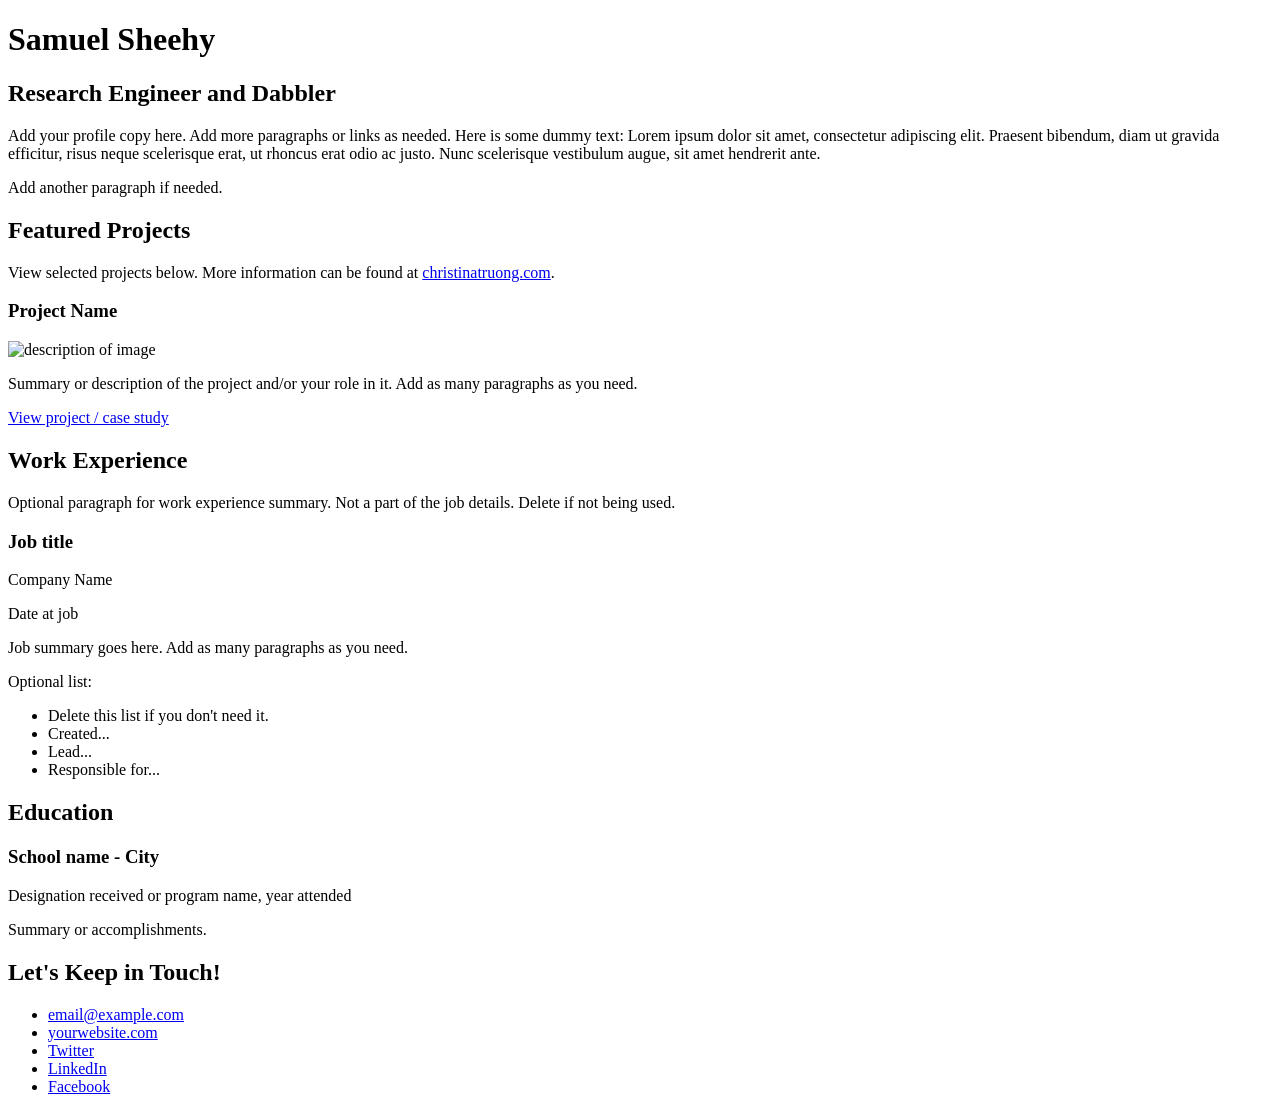
==== css-portfolio/index.html @ 7d167545 "Initial commit." ====
<!DOCTYPE html>
<html lang="en">
  <head>
    <meta charset="UTF-8">
    <meta name="viewport" content="width=device-width, initial-scale=1.0">
    <title>Add a relevant page title</title>
  </head>
  <body>
    <main>
      <!-- ***********************  ABOUT / PROFILE  *********************** -->
      <header>
        <h1>Samuel Sheehy</h1>
        <h2>Research Engineer and Dabbler</h2>

        <p>Add your profile copy here. Add more paragraphs or links as needed. Here is some dummy text: Lorem ipsum dolor sit amet, consectetur adipiscing elit. Praesent bibendum, diam ut gravida efficitur, risus neque scelerisque erat, ut rhoncus erat odio ac justo. Nunc scelerisque vestibulum augue, sit amet hendrerit ante.</p>
        <p>Add another paragraph if needed.</p>
      </header>

      <!-- ********************  PROJECTS / PORTFOLIO  ********************* -->
      <section>
        <h2>Featured Projects</h2>
        <p>View selected projects below. More information can be found at <a href="http://christinatruong.com">christinatruong.com</a>.</p>

        <!-- Copy the whole <section> block to add more projects. -->
        <section>
          <h3>Project Name</h3>
          <img src="project-thumbnail.png" alt="description of image">
          <p>Summary or description of the project and/or your role in it. Add as many paragraphs as you need.</p>
          <a href="#" target="_blank">View project / case study</a>
        </section>
        <!-- End of Project block. -->
      </section>

      <!-- ***********************  WORK EXPERIENCE  *********************** -->
      <section>
        <h2>Work Experience</h2>
        <p>Optional paragraph for work experience summary. Not a part of the job details. Delete if not being used.</p>

        <!-- Copy this whole <section> block to add more jobs. -->
        <section>
          <h3>Job title</h3>
          <p>Company Name</p>
          <p>Date at job</p>
          <p>Job summary goes here. Add as many paragraphs as you need.</p>
          <p>Optional list:</p>
          <ul>
            <li>Delete this list if you don't need it.</li>
            <li>Created...</li>
            <li>Lead...</li>
            <li>Responsible for...</li>
          </ul>
        </section>
        <!-- End of Job block. -->
      </section>

      <!-- ******************  EDUCATION & CERTIFICATIONS ****************** -->
      <section>
        <h2>Education</h2>

        <!-- Copy this whole <section> block to add more schools. -->
        <section>
          <h3>School name - City</h3>
          <p>Designation received or program name, year attended</p>
          <p>Summary or accomplishments.</p>
        </section>
        <!-- End of School block. -->
      </section>

      <!-- *****************  CONTACT INFO / SOCIAL MEDIA  ***************** -->
      <footer>
        <h2>Let's Keep in Touch!</h2>

        <!-- Social media and contact links. Add or remove any networks. -->
        <ul>
          <li><a href="mailto:email@example.com">email@example.com</a></li>
          <li><a href="http://yourwebsite.com" target="_blank">yourwebsite.com</a></li>
          <li><a href="#" target="_blank">Twitter</a></li>
          <li><a href="#" target="_blank">LinkedIn</a></li>
          <li><a href="#" target="_blank">Facebook</a></li>
        </ul>
      </footer>
    </main>
  </body>
</html>
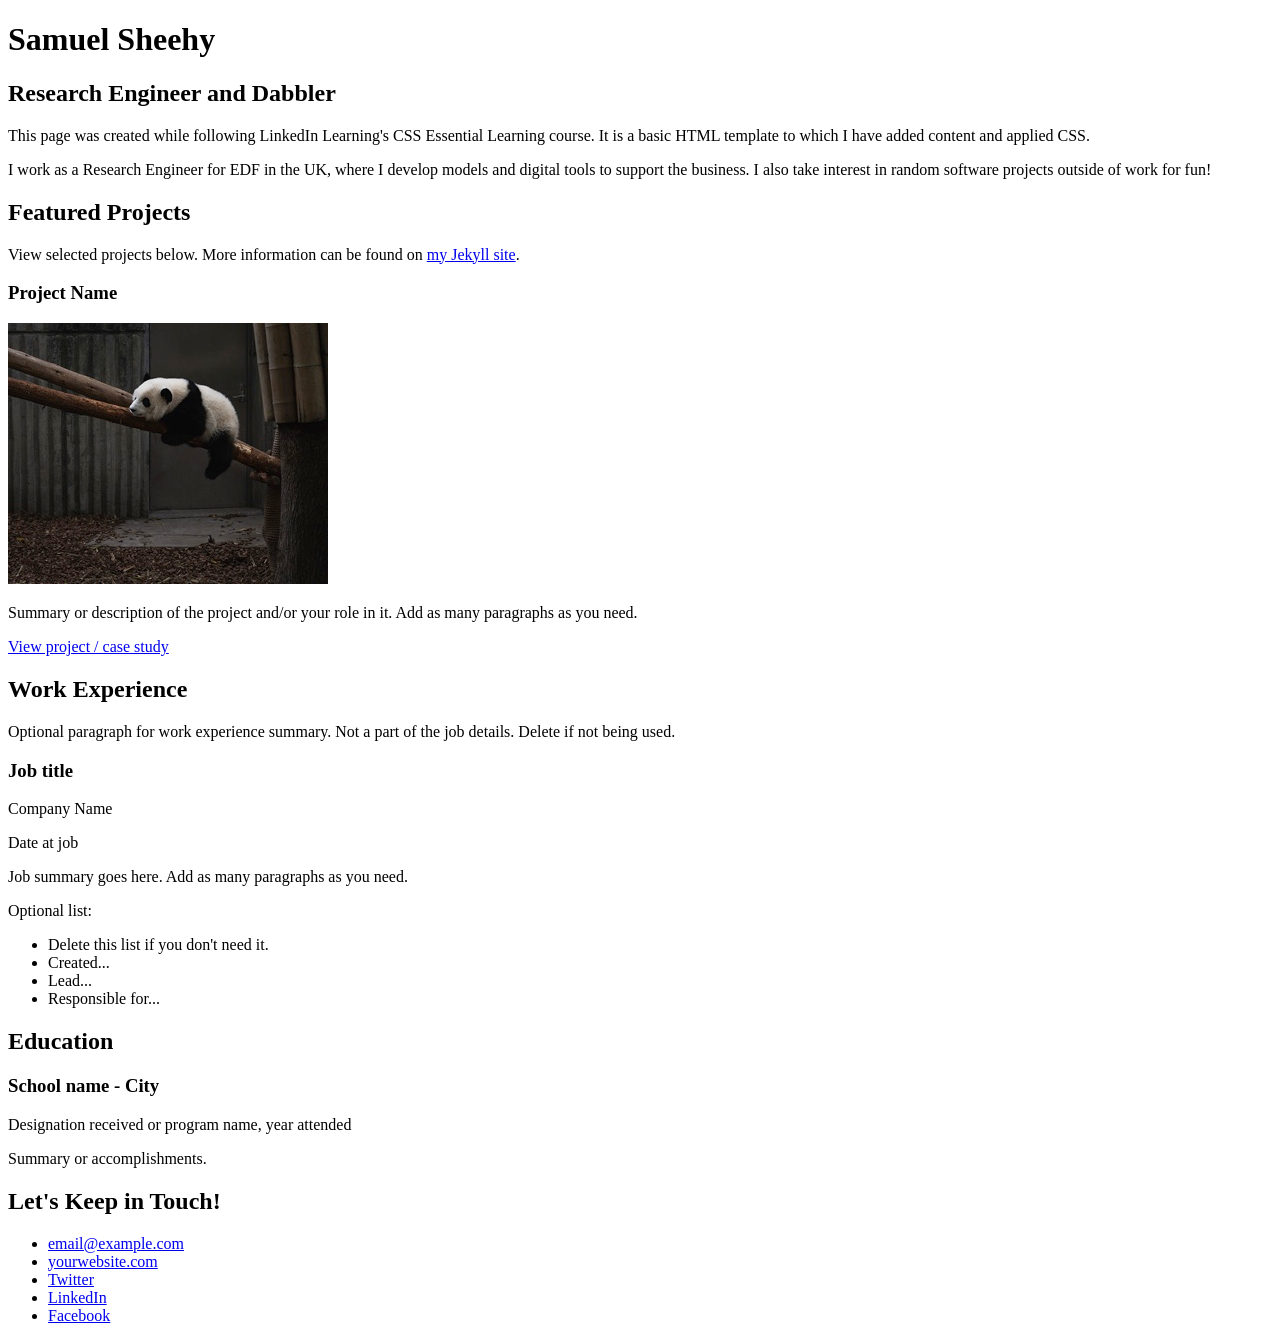
==== commit 17275ca7: "Add some copy and images to portfolio." ====
--- a/css-portfolio/index.html
+++ b/css-portfolio/index.html
@@ -3,7 +3,7 @@
   <head>
     <meta charset="UTF-8">
     <meta name="viewport" content="width=device-width, initial-scale=1.0">
-    <title>Add a relevant page title</title>
+    <title>Samuel Sheehy</title>
   </head>
   <body>
     <main>
@@ -12,19 +12,26 @@
         <h1>Samuel Sheehy</h1>
         <h2>Research Engineer and Dabbler</h2>
 
-        <p>Add your profile copy here. Add more paragraphs or links as needed. Here is some dummy text: Lorem ipsum dolor sit amet, consectetur adipiscing elit. Praesent bibendum, diam ut gravida efficitur, risus neque scelerisque erat, ut rhoncus erat odio ac justo. Nunc scelerisque vestibulum augue, sit amet hendrerit ante.</p>
-        <p>Add another paragraph if needed.</p>
+        <p>
+          This page was created while following LinkedIn Learning's CSS Essential Learning course.
+          It is a basic HTML template to which I have added content and applied CSS.
+        </p>
+        <p>
+          I work as a Research Engineer for EDF in the UK, where I develop models and digital
+          tools to support the business. I also take interest in random software projects outside
+          of work for fun!
+        </p>
       </header>
 
       <!-- ********************  PROJECTS / PORTFOLIO  ********************* -->
       <section>
         <h2>Featured Projects</h2>
-        <p>View selected projects below. More information can be found at <a href="http://christinatruong.com">christinatruong.com</a>.</p>
+        <p>View selected projects below. More information can be found on <a href="http://sheeshee.github.io">my Jekyll site</a>.</p>
 
         <!-- Copy the whole <section> block to add more projects. -->
         <section>
           <h3>Project Name</h3>
-          <img src="project-thumbnail.png" alt="description of image">
+          <img src="images/thumbnail-1.jpg" alt="a description of image">
           <p>Summary or description of the project and/or your role in it. Add as many paragraphs as you need.</p>
           <a href="#" target="_blank">View project / case study</a>
         </section>
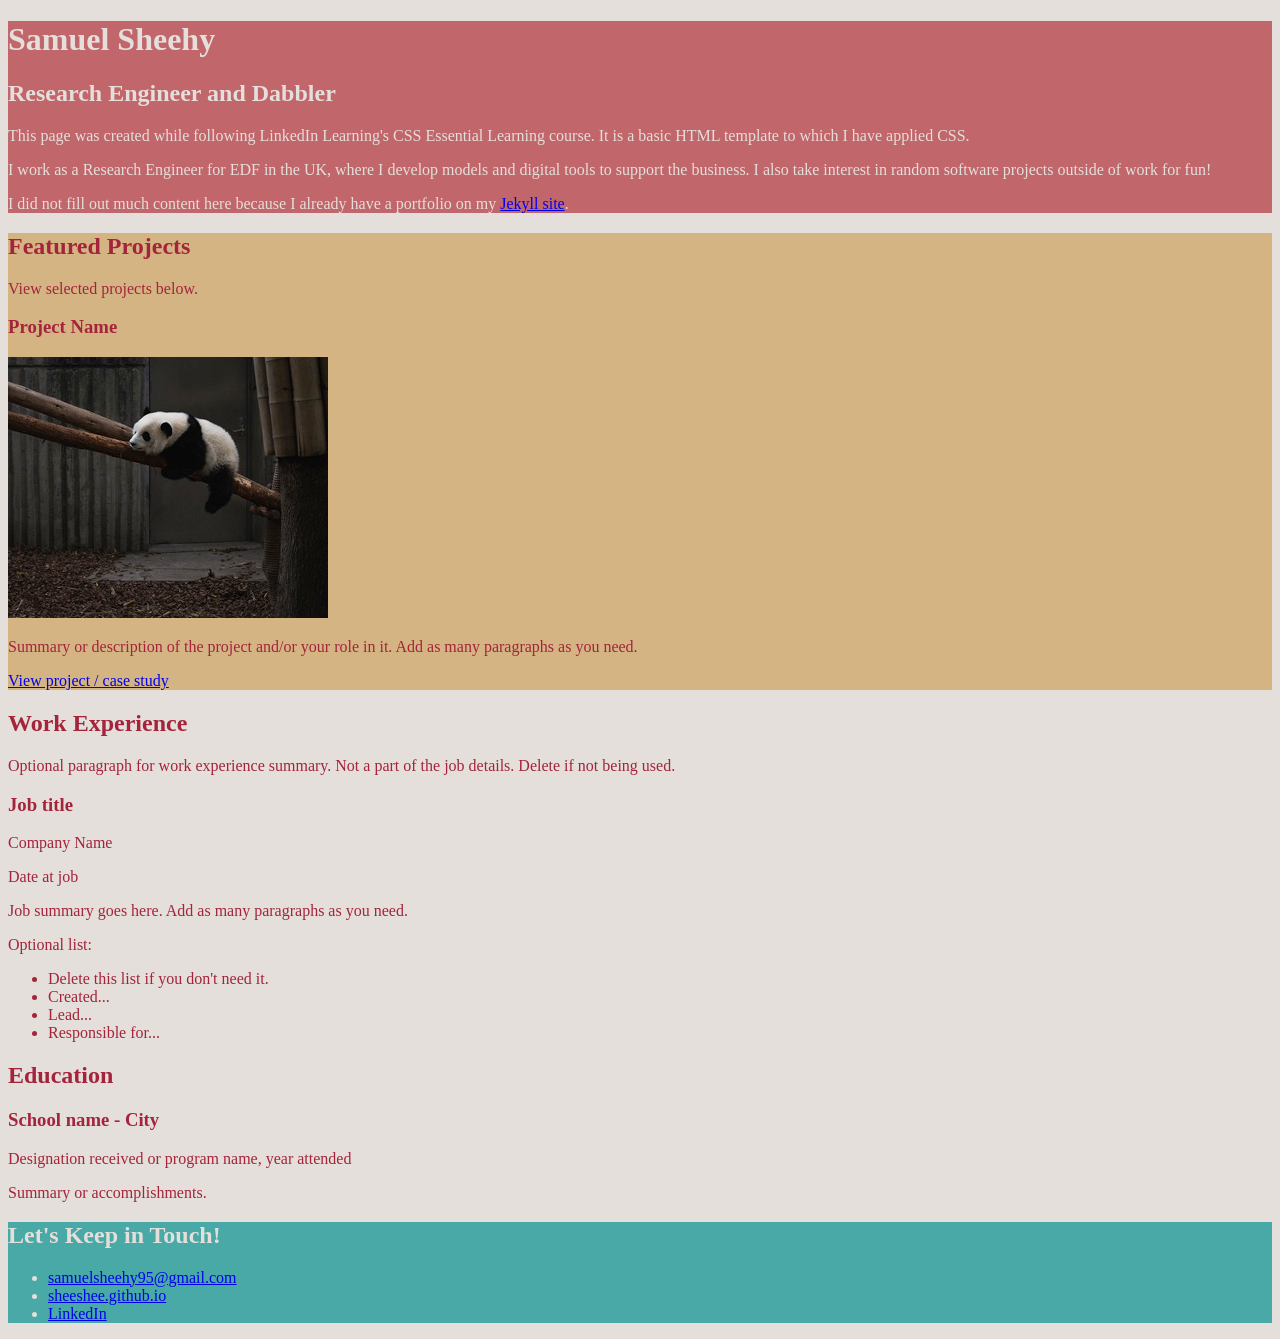
==== commit 69b77166: "Add colours through CSS." ====
--- a/css-portfolio/index.html
+++ b/css-portfolio/index.html
@@ -3,6 +3,7 @@
   <head>
     <meta charset="UTF-8">
     <meta name="viewport" content="width=device-width, initial-scale=1.0">
+    <link rel="stylesheet" href="css/styles.css">
     <title>Samuel Sheehy</title>
   </head>
   <body>
@@ -14,19 +15,23 @@
 
         <p>
           This page was created while following LinkedIn Learning's CSS Essential Learning course.
-          It is a basic HTML template to which I have added content and applied CSS.
+          It is a basic HTML template to which I have applied CSS.
         </p>
         <p>
           I work as a Research Engineer for EDF in the UK, where I develop models and digital
           tools to support the business. I also take interest in random software projects outside
           of work for fun!
         </p>
+        <p>
+          I did not fill out much content here because I already have a portfolio 
+          on my <a href="https://sheeshee.github.io">Jekyll site</a>.
+        </p>
       </header>
 
       <!-- ********************  PROJECTS / PORTFOLIO  ********************* -->
-      <section>
+      <section class="projects">
         <h2>Featured Projects</h2>
-        <p>View selected projects below. More information can be found on <a href="http://sheeshee.github.io">my Jekyll site</a>.</p>
+        <p>View selected projects below.</p>
 
         <!-- Copy the whole <section> block to add more projects. -->
         <section>
@@ -79,11 +84,9 @@
 
         <!-- Social media and contact links. Add or remove any networks. -->
         <ul>
-          <li><a href="mailto:email@example.com">email@example.com</a></li>
-          <li><a href="http://yourwebsite.com" target="_blank">yourwebsite.com</a></li>
-          <li><a href="#" target="_blank">Twitter</a></li>
-          <li><a href="#" target="_blank">LinkedIn</a></li>
-          <li><a href="#" target="_blank">Facebook</a></li>
+          <li><a href="mailto:email@example.com">samuelsheehy95@gmail.com</a></li>
+          <li><a href="http://sheeshee.github.io" target="_blank">sheeshee.github.io</a></li>
+          <li><a href="http://linkedin.com/in/samuel-sheehy" target="_blank">LinkedIn</a></li>
         </ul>
       </footer>
     </main>
--- a/css-portfolio/css/styles.css
+++ b/css-portfolio/css/styles.css
@@ -0,0 +1,48 @@
+/* COLOUR PALETTE
+------------------------------------
+generated at https://coolers.co
+
+#A4243B - Vivid burgundy
+#48A9A6 - Verdigris (turquoise-ish)
+#E4DFDA - Timberwolf (beige)
+#D4B483 - Burlywood (mustard yellow)
+#C1666B - Fuzzy Wuzzy (mute orange)
+------------------------------------*/
+
+/* General
+------------------------------------*/
+body {
+    background: #E4DFDA;
+    color: #A4243B;
+}
+
+/* Opening
+-----------------------------------*/
+header {
+    background: #C1666B;
+    color: #E4DFDA;
+
+}
+
+/* Projects
+-----------------------------------*/
+.projects {
+    background: #D4B483;
+}
+
+/* Work Experience
+-----------------------------------*/
+
+
+/* Education
+-----------------------------------*/
+
+
+/* Footer
+-----------------------------------*/
+
+footer {
+    background: #48A9A6;
+    color: #E4DFDA;
+}
+
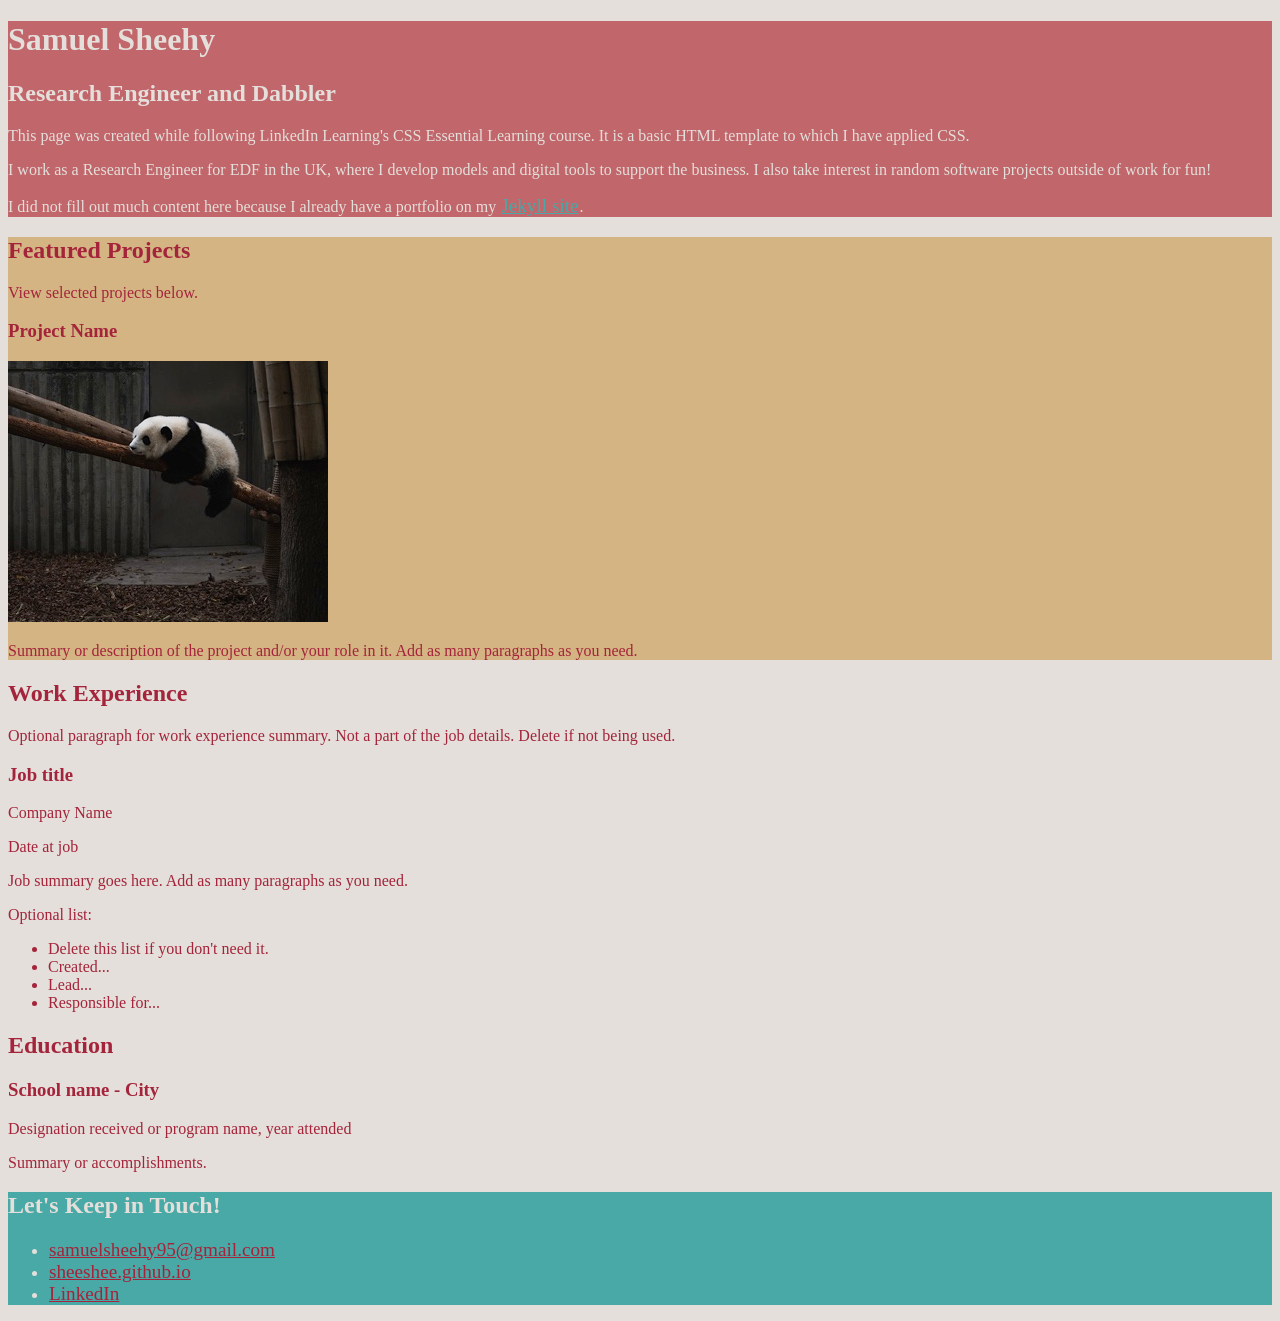
==== commit e7558159: "Stylise links." ====
--- a/css-portfolio/index.html
+++ b/css-portfolio/index.html
@@ -24,7 +24,7 @@
         </p>
         <p>
           I did not fill out much content here because I already have a portfolio 
-          on my <a href="https://sheeshee.github.io">Jekyll site</a>.
+          on my <a class="mylink" href="https://sheeshee.github.io">Jekyll site</a>.
         </p>
       </header>
 
@@ -38,7 +38,7 @@
           <h3>Project Name</h3>
           <img src="images/thumbnail-1.jpg" alt="a description of image">
           <p>Summary or description of the project and/or your role in it. Add as many paragraphs as you need.</p>
-          <a href="#" target="_blank">View project / case study</a>
+          <!-- <a href="#" target="_blank">View project / case study</a> -->
         </section>
         <!-- End of Project block. -->
       </section>
@@ -84,9 +84,9 @@
 
         <!-- Social media and contact links. Add or remove any networks. -->
         <ul>
-          <li><a href="mailto:email@example.com">samuelsheehy95@gmail.com</a></li>
-          <li><a href="http://sheeshee.github.io" target="_blank">sheeshee.github.io</a></li>
-          <li><a href="http://linkedin.com/in/samuel-sheehy" target="_blank">LinkedIn</a></li>
+          <li><a class="mylink" href="mailto:email@example.com">samuelsheehy95@gmail.com</a></li>
+          <li><a class="mylink" href="http://sheeshee.github.io" target="_blank">sheeshee.github.io</a></li>
+          <li><a class="mylink" href="http://linkedin.com/in/samuel-sheehy" target="_blank">LinkedIn</a></li>
         </ul>
       </footer>
     </main>
--- a/css-portfolio/css/styles.css
+++ b/css-portfolio/css/styles.css
@@ -6,7 +6,7 @@
 #48A9A6 - Verdigris (turquoise-ish)
 #E4DFDA - Timberwolf (beige)
 #D4B483 - Burlywood (mustard yellow)
-#C1666B - Fuzzy Wuzzy (mute orange)
+#C1666B - Fuzzy Wuzzy (salmon but not)
 ------------------------------------*/
 
 /* General
@@ -16,12 +16,25 @@
     color: #A4243B;
 }
 
+.mylink {
+    border-radius: 3px; 
+    border: 1px solid transparent;
+}
+
+.mylink:hover {
+    border-color: black;
+}
+
 /* Opening
 -----------------------------------*/
 header {
     background: #C1666B;
     color: #E4DFDA;
+}
 
+header a {
+   color: #48A9A6;
+   font-size: larger;
 }
 
 /* Projects
@@ -46,3 +59,7 @@
     color: #E4DFDA;
 }
 
+footer a {
+    color: #A4243B;
+    font-size: larger;
+}
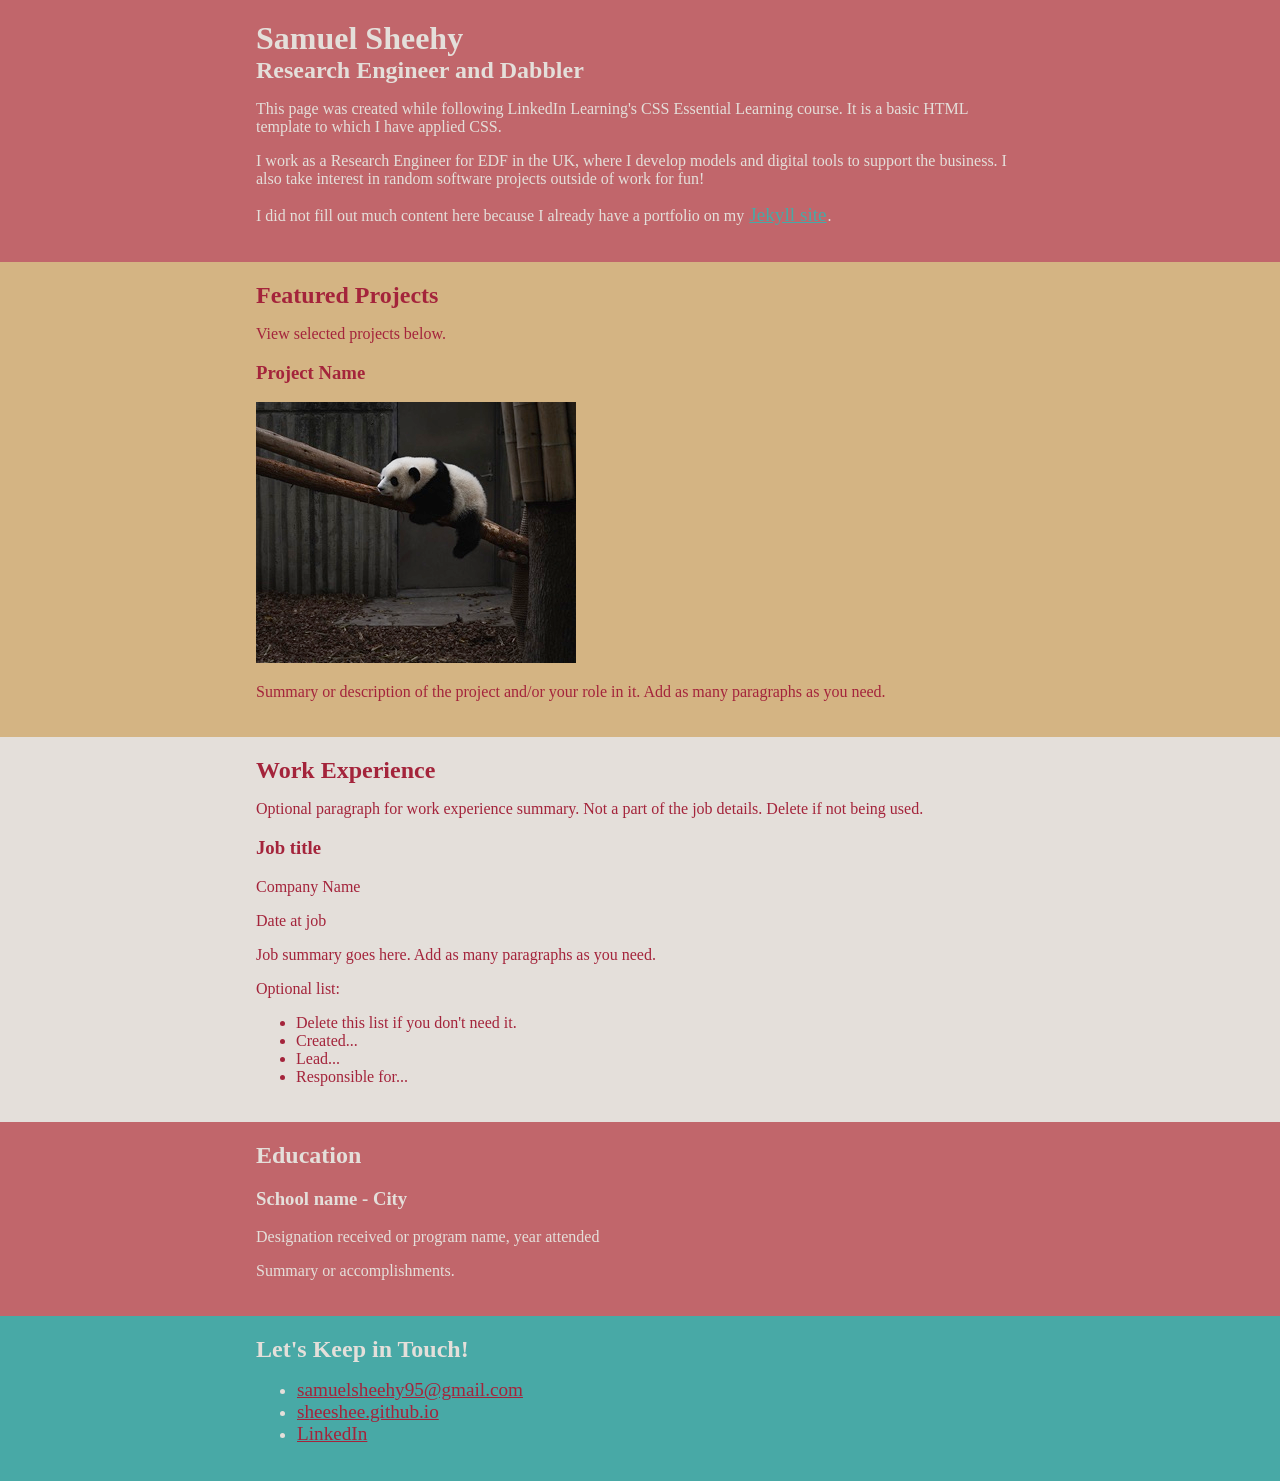
==== commit cd7feed7: "Make sections fit on page better." ====
--- a/css-portfolio/index.html
+++ b/css-portfolio/index.html
@@ -10,27 +10,30 @@
     <main>
       <!-- ***********************  ABOUT / PROFILE  *********************** -->
       <header>
-        <h1>Samuel Sheehy</h1>
-        <h2>Research Engineer and Dabbler</h2>
+        <div class="section-content">
+          <h1>Samuel Sheehy</h1>
+          <h2>Research Engineer and Dabbler</h2>
 
-        <p>
-          This page was created while following LinkedIn Learning's CSS Essential Learning course.
-          It is a basic HTML template to which I have applied CSS.
-        </p>
-        <p>
-          I work as a Research Engineer for EDF in the UK, where I develop models and digital
-          tools to support the business. I also take interest in random software projects outside
-          of work for fun!
-        </p>
-        <p>
-          I did not fill out much content here because I already have a portfolio 
-          on my <a class="mylink" href="https://sheeshee.github.io">Jekyll site</a>.
-        </p>
+          <p>
+            This page was created while following LinkedIn Learning's CSS Essential Learning course.
+            It is a basic HTML template to which I have applied CSS.
+          </p>
+          <p>
+            I work as a Research Engineer for EDF in the UK, where I develop models and digital
+            tools to support the business. I also take interest in random software projects outside
+            of work for fun!
+          </p>
+          <p>
+            I did not fill out much content here because I already have a portfolio 
+            on my <a class="mylink" href="https://sheeshee.github.io">Jekyll site</a>.
+          </p>
+        </div>
       </header>
 
       <!-- ********************  PROJECTS / PORTFOLIO  ********************* -->
       <section class="projects">
-        <h2>Featured Projects</h2>
+        <div class="section-content">
+          <h2>Featured Projects</h2>
         <p>View selected projects below.</p>
 
         <!-- Copy the whole <section> block to add more projects. -->
@@ -41,32 +44,36 @@
           <!-- <a href="#" target="_blank">View project / case study</a> -->
         </section>
         <!-- End of Project block. -->
+        </div>
       </section>
 
       <!-- ***********************  WORK EXPERIENCE  *********************** -->
       <section>
-        <h2>Work Experience</h2>
-        <p>Optional paragraph for work experience summary. Not a part of the job details. Delete if not being used.</p>
+        <div class="section-content">
+          <h2>Work Experience</h2>
+          <p>Optional paragraph for work experience summary. Not a part of the job details. Delete if not being used.</p>
 
-        <!-- Copy this whole <section> block to add more jobs. -->
-        <section>
-          <h3>Job title</h3>
-          <p>Company Name</p>
-          <p>Date at job</p>
-          <p>Job summary goes here. Add as many paragraphs as you need.</p>
-          <p>Optional list:</p>
-          <ul>
-            <li>Delete this list if you don't need it.</li>
-            <li>Created...</li>
-            <li>Lead...</li>
-            <li>Responsible for...</li>
-          </ul>
-        </section>
-        <!-- End of Job block. -->
+          <!-- Copy this whole <section> block to add more jobs. -->
+          <section>
+            <h3>Job title</h3>
+            <p>Company Name</p>
+            <p>Date at job</p>
+            <p>Job summary goes here. Add as many paragraphs as you need.</p>
+            <p>Optional list:</p>
+            <ul>
+              <li>Delete this list if you don't need it.</li>
+              <li>Created...</li>
+              <li>Lead...</li>
+              <li>Responsible for...</li>
+            </ul>
+          </section>
+          <!-- End of Job block. -->
+        </div>
       </section>
 
       <!-- ******************  EDUCATION & CERTIFICATIONS ****************** -->
-      <section>
+      <section class="education">
+        <div class="section-content">
         <h2>Education</h2>
 
         <!-- Copy this whole <section> block to add more schools. -->
@@ -76,18 +83,21 @@
           <p>Summary or accomplishments.</p>
         </section>
         <!-- End of School block. -->
+        </div>
       </section>
 
       <!-- *****************  CONTACT INFO / SOCIAL MEDIA  ***************** -->
       <footer>
-        <h2>Let's Keep in Touch!</h2>
+        <div class="section-content">
+          <h2>Let's Keep in Touch!</h2>
 
-        <!-- Social media and contact links. Add or remove any networks. -->
-        <ul>
-          <li><a class="mylink" href="mailto:email@example.com">samuelsheehy95@gmail.com</a></li>
-          <li><a class="mylink" href="http://sheeshee.github.io" target="_blank">sheeshee.github.io</a></li>
-          <li><a class="mylink" href="http://linkedin.com/in/samuel-sheehy" target="_blank">LinkedIn</a></li>
-        </ul>
+          <!-- Social media and contact links. Add or remove any networks. -->
+          <ul>
+            <li><a class="mylink" href="mailto:email@example.com">samuelsheehy95@gmail.com</a></li>
+            <li><a class="mylink" href="http://sheeshee.github.io" target="_blank">sheeshee.github.io</a></li>
+            <li><a class="mylink" href="http://linkedin.com/in/samuel-sheehy" target="_blank">LinkedIn</a></li>
+          </ul>
+        </div>
       </footer>
     </main>
   </body>
--- a/css-portfolio/css/styles.css
+++ b/css-portfolio/css/styles.css
@@ -14,6 +14,11 @@
 body {
     background: #E4DFDA;
     color: #A4243B;
+    margin: 0;
+}
+
+h1, h2 {
+    margin: 0
 }
 
 .mylink {
@@ -24,6 +29,13 @@
 .mylink:hover {
     border-color: black;
 }
+
+.section-content {
+    margin: 0 auto;
+    padding: 20px 20%;
+}
+
+
 
 /* Opening
 -----------------------------------*/
@@ -49,7 +61,10 @@
 
 /* Education
 -----------------------------------*/
-
+.education {
+    background: #C1666B;
+    color: #E4DFDA;
+}
 
 /* Footer
 -----------------------------------*/
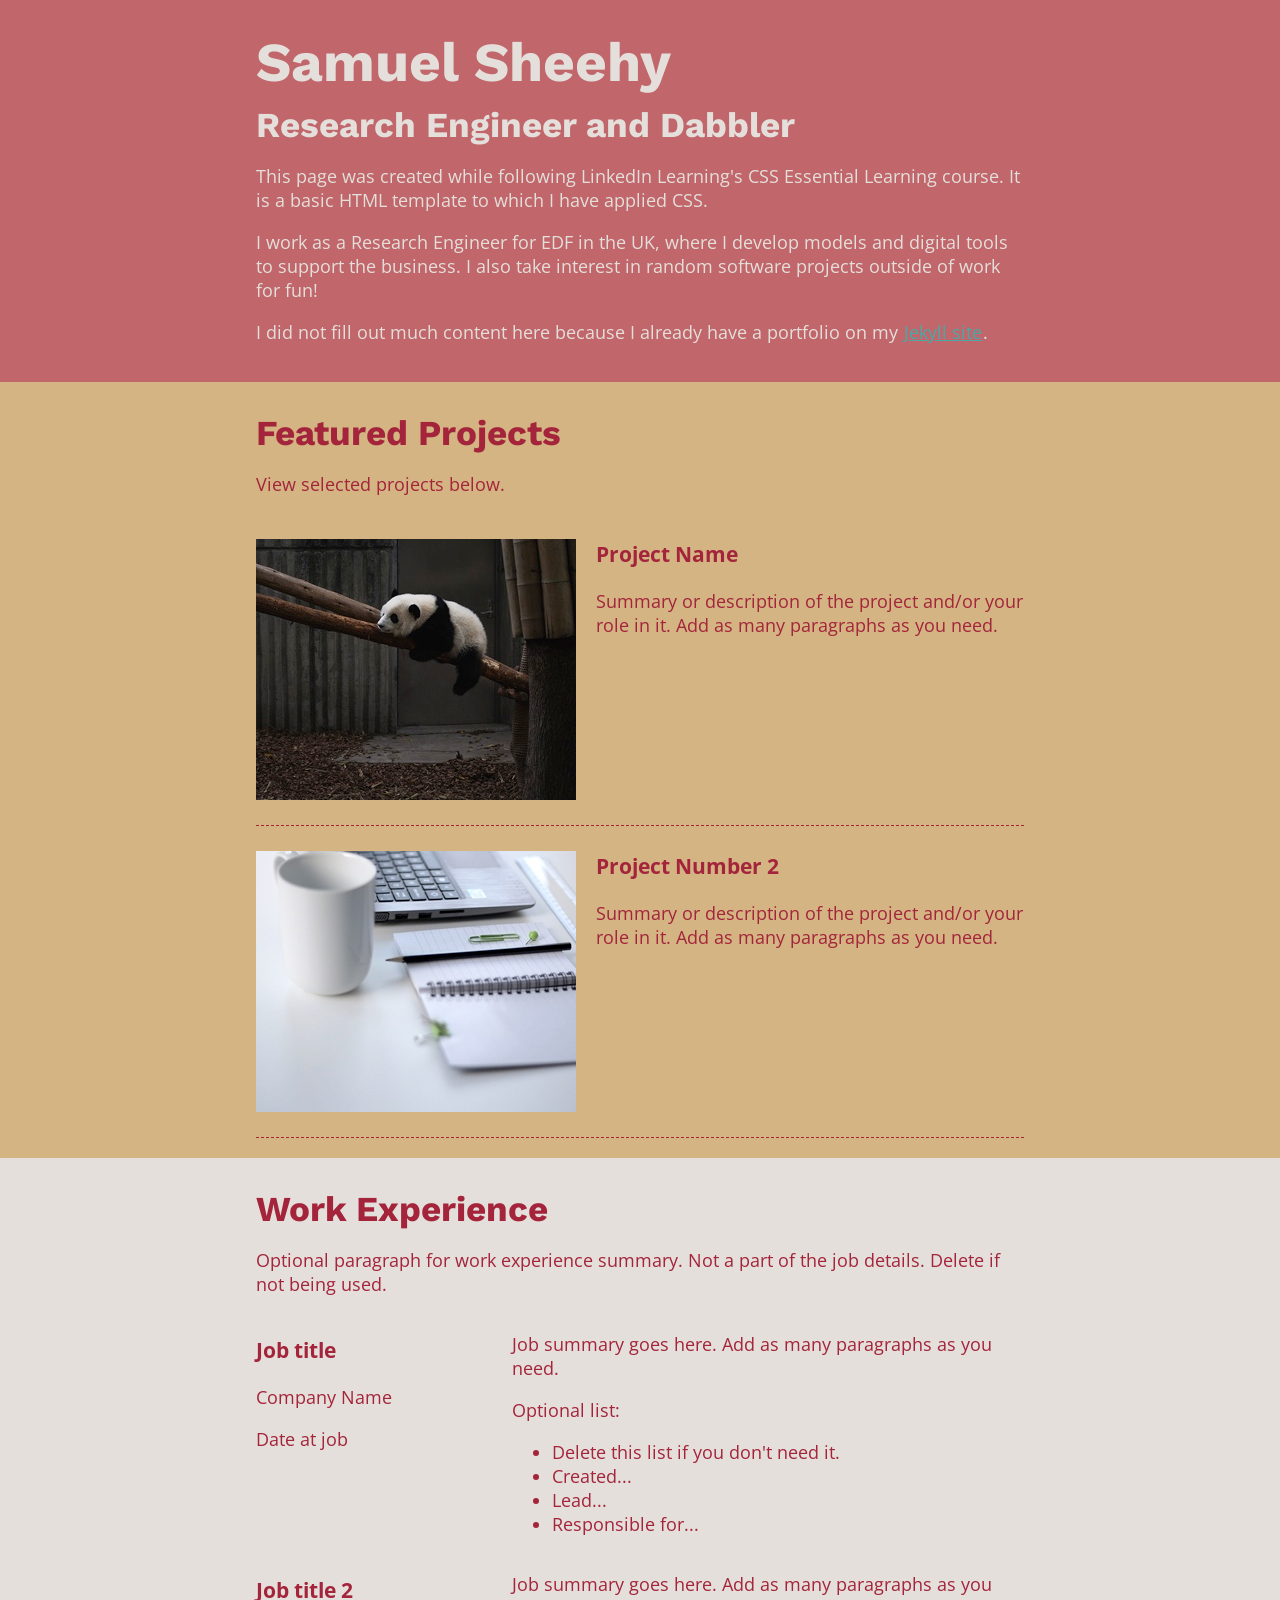
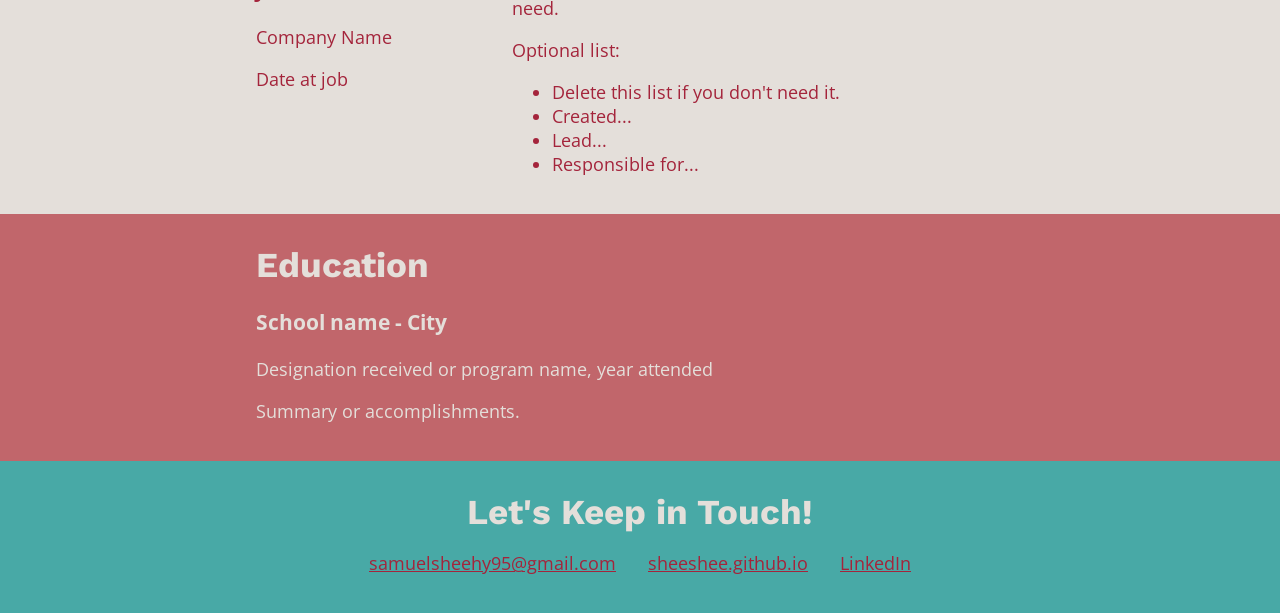
==== commit faf6ad87: "Implement CSS grid for job section." ====
--- a/css-portfolio/index.html
+++ b/css-portfolio/index.html
@@ -3,6 +3,8 @@
   <head>
     <meta charset="UTF-8">
     <meta name="viewport" content="width=device-width, initial-scale=1.0">
+    <link rel="preconnect" href="https://fonts.gstatic.com">
+    <link href="https://fonts.googleapis.com/css2?family=Open+Sans&family=Work+Sans:wght@500&display=swap" rel="stylesheet">
     <link rel="stylesheet" href="css/styles.css">
     <title>Samuel Sheehy</title>
   </head>
@@ -37,9 +39,16 @@
         <p>View selected projects below.</p>
 
         <!-- Copy the whole <section> block to add more projects. -->
-        <section>
+        <section class="project-item">
+          <img src="images/thumbnail-1.jpg" alt="a description of image">
           <h3>Project Name</h3>
-          <img src="images/thumbnail-1.jpg" alt="a description of image">
+          <p>Summary or description of the project and/or your role in it. Add as many paragraphs as you need.</p>
+          <!-- <a href="#" target="_blank">View project / case study</a> -->
+        </section>
+
+        <section class="project-item">
+          <img src="images/thumbnail-2.jpg" alt="a description of image">
+          <h3>Project Number 2</h3>
           <p>Summary or description of the project and/or your role in it. Add as many paragraphs as you need.</p>
           <!-- <a href="#" target="_blank">View project / case study</a> -->
         </section>
@@ -54,18 +63,40 @@
           <p>Optional paragraph for work experience summary. Not a part of the job details. Delete if not being used.</p>
 
           <!-- Copy this whole <section> block to add more jobs. -->
-          <section>
-            <h3>Job title</h3>
-            <p>Company Name</p>
-            <p>Date at job</p>
-            <p>Job summary goes here. Add as many paragraphs as you need.</p>
-            <p>Optional list:</p>
-            <ul>
-              <li>Delete this list if you don't need it.</li>
-              <li>Created...</li>
-              <li>Lead...</li>
-              <li>Responsible for...</li>
-            </ul>
+          <section class="job-item">
+            <div>
+              <h3>Job title</h3>
+              <p>Company Name</p>
+              <p>Date at job</p>
+            </div>
+            <div>
+              <p>Job summary goes here. Add as many paragraphs as you need.</p>
+              <p>Optional list:</p>
+              <ul>
+                <li>Delete this list if you don't need it.</li>
+                <li>Created...</li>
+                <li>Lead...</li>
+                <li>Responsible for...</li>
+              </ul>
+            </div>
+          </section>
+
+          <section class="job-item">
+            <div>
+              <h3>Job title 2</h3>
+              <p>Company Name</p>
+              <p>Date at job</p>
+            </div>
+            <div>
+              <p>Job summary goes here. Add as many paragraphs as you need.</p>
+              <p>Optional list:</p>
+              <ul>
+                <li>Delete this list if you don't need it.</li>
+                <li>Created...</li>
+                <li>Lead...</li>
+                <li>Responsible for...</li>
+              </ul>
+            </div>
           </section>
           <!-- End of Job block. -->
         </div>
@@ -92,7 +123,7 @@
           <h2>Let's Keep in Touch!</h2>
 
           <!-- Social media and contact links. Add or remove any networks. -->
-          <ul>
+          <ul class="contact-list">
             <li><a class="mylink" href="mailto:email@example.com">samuelsheehy95@gmail.com</a></li>
             <li><a class="mylink" href="http://sheeshee.github.io" target="_blank">sheeshee.github.io</a></li>
             <li><a class="mylink" href="http://linkedin.com/in/samuel-sheehy" target="_blank">LinkedIn</a></li>
--- a/css-portfolio/css/styles.css
+++ b/css-portfolio/css/styles.css
@@ -11,19 +11,42 @@
 
 /* General
 ------------------------------------*/
+html {
+    box-sizing: border-box;
+}
+
+*, *:before, *:after {
+    box-sizing: inherit;
+}
+
 body {
     background: #E4DFDA;
     color: #A4243B;
     margin: 0;
+    padding: 0;
+    font-family: 'Open Sans', sans-serif;
+    font-size: 18px;
+}
+
+h1 {
+    font-size: 55px;
+}
+
+h2 {
+    font-size: 35px;
 }
 
 h1, h2 {
-    margin: 0
+    margin: 10px 0 10px;
+    font-family: 'Work Sans', sans-serif;
+
 }
 
 .mylink {
     border-radius: 3px; 
     border: 1px solid transparent;
+    white-space: nowrap;
+
 }
 
 .mylink:hover {
@@ -46,7 +69,6 @@
 
 header a {
    color: #48A9A6;
-   font-size: larger;
 }
 
 /* Projects
@@ -55,9 +77,28 @@
     background: #D4B483;
 }
 
+.project-item {
+    overflow: hidden;
+    border-bottom: 1px dashed #A4243B;
+    padding: 25px 0;
+}
+
+.project-item img {
+    float: left;
+    margin-right: 20px;
+}
+
+.project-item h3 {
+    margin-top: 0;
+}
+
 /* Work Experience
 -----------------------------------*/
+.job-item {
+    display: grid;
+    grid-template-columns: 1fr 2fr;
 
+}
 
 /* Education
 -----------------------------------*/
@@ -72,9 +113,20 @@
 footer {
     background: #48A9A6;
     color: #E4DFDA;
+    text-align: center;
 }
 
 footer a {
     color: #A4243B;
-    font-size: larger;
 }
+
+.contact-list {
+    list-style-type: none;
+    padding: 0;
+    display: flex;
+    justify-content: center;
+}
+
+.contact-list a {
+    padding: 15px;
+}
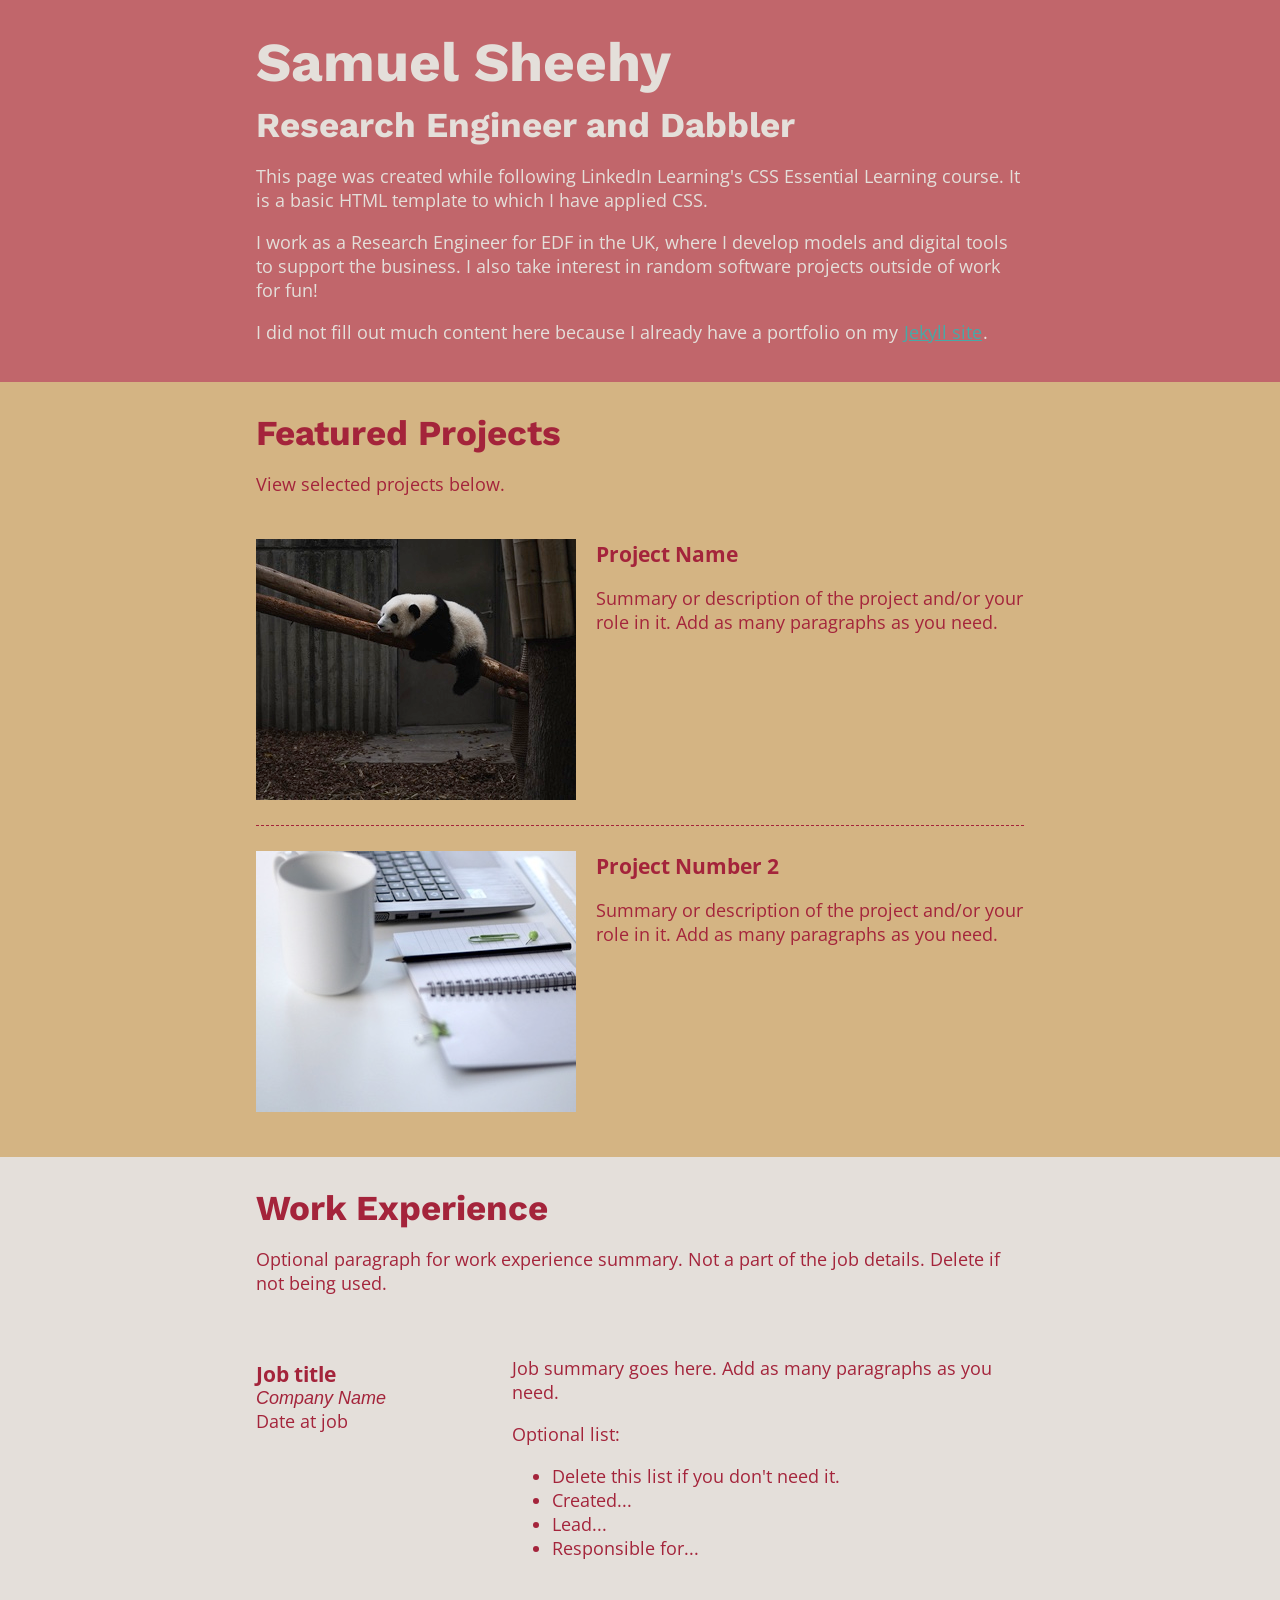
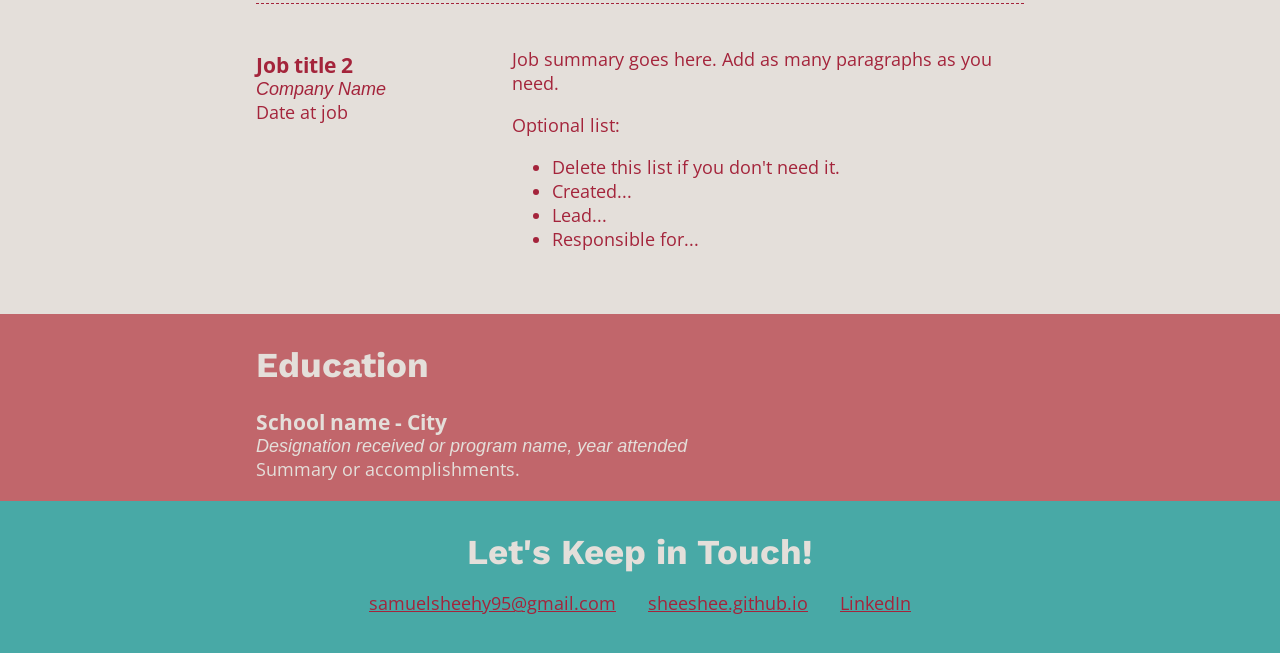
==== commit 010d5512: "Introduce advanced selectors." ====
--- a/css-portfolio/index.html
+++ b/css-portfolio/index.html
@@ -34,7 +34,7 @@
 
       <!-- ********************  PROJECTS / PORTFOLIO  ********************* -->
       <section class="projects">
-        <div class="section-content">
+        <div class="section-content divider">
           <h2>Featured Projects</h2>
         <p>View selected projects below.</p>
 
@@ -58,7 +58,7 @@
 
       <!-- ***********************  WORK EXPERIENCE  *********************** -->
       <section>
-        <div class="section-content">
+        <div class="section-content item-details divider">
           <h2>Work Experience</h2>
           <p>Optional paragraph for work experience summary. Not a part of the job details. Delete if not being used.</p>
 
@@ -104,7 +104,7 @@
 
       <!-- ******************  EDUCATION & CERTIFICATIONS ****************** -->
       <section class="education">
-        <div class="section-content">
+        <div class="section-content item-details">
         <h2>Education</h2>
 
         <!-- Copy this whole <section> block to add more schools. -->
--- a/css-portfolio/css/styles.css
+++ b/css-portfolio/css/styles.css
@@ -58,7 +58,28 @@
     padding: 20px 20%;
 }
 
+h3 {
+    margin-bottom: 0;
+}
 
+.item-details h3 + p {
+    /* matches to the p element directly after the h3 */
+    font-style: italic;
+}
+
+.item-details  h3 ~ p {
+    /* matches all p elements following a h3 element */
+    margin: 0
+}
+
+.divider  > section {
+    border-bottom: 1px dashed #A4243B;
+    padding: 25px 0;
+}
+
+.divider > section:last-of-type {
+    border-bottom-style: none;
+}
 
 /* Opening
 -----------------------------------*/
@@ -79,8 +100,7 @@
 
 .project-item {
     overflow: hidden;
-    border-bottom: 1px dashed #A4243B;
-    padding: 25px 0;
+
 }
 
 .project-item img {
